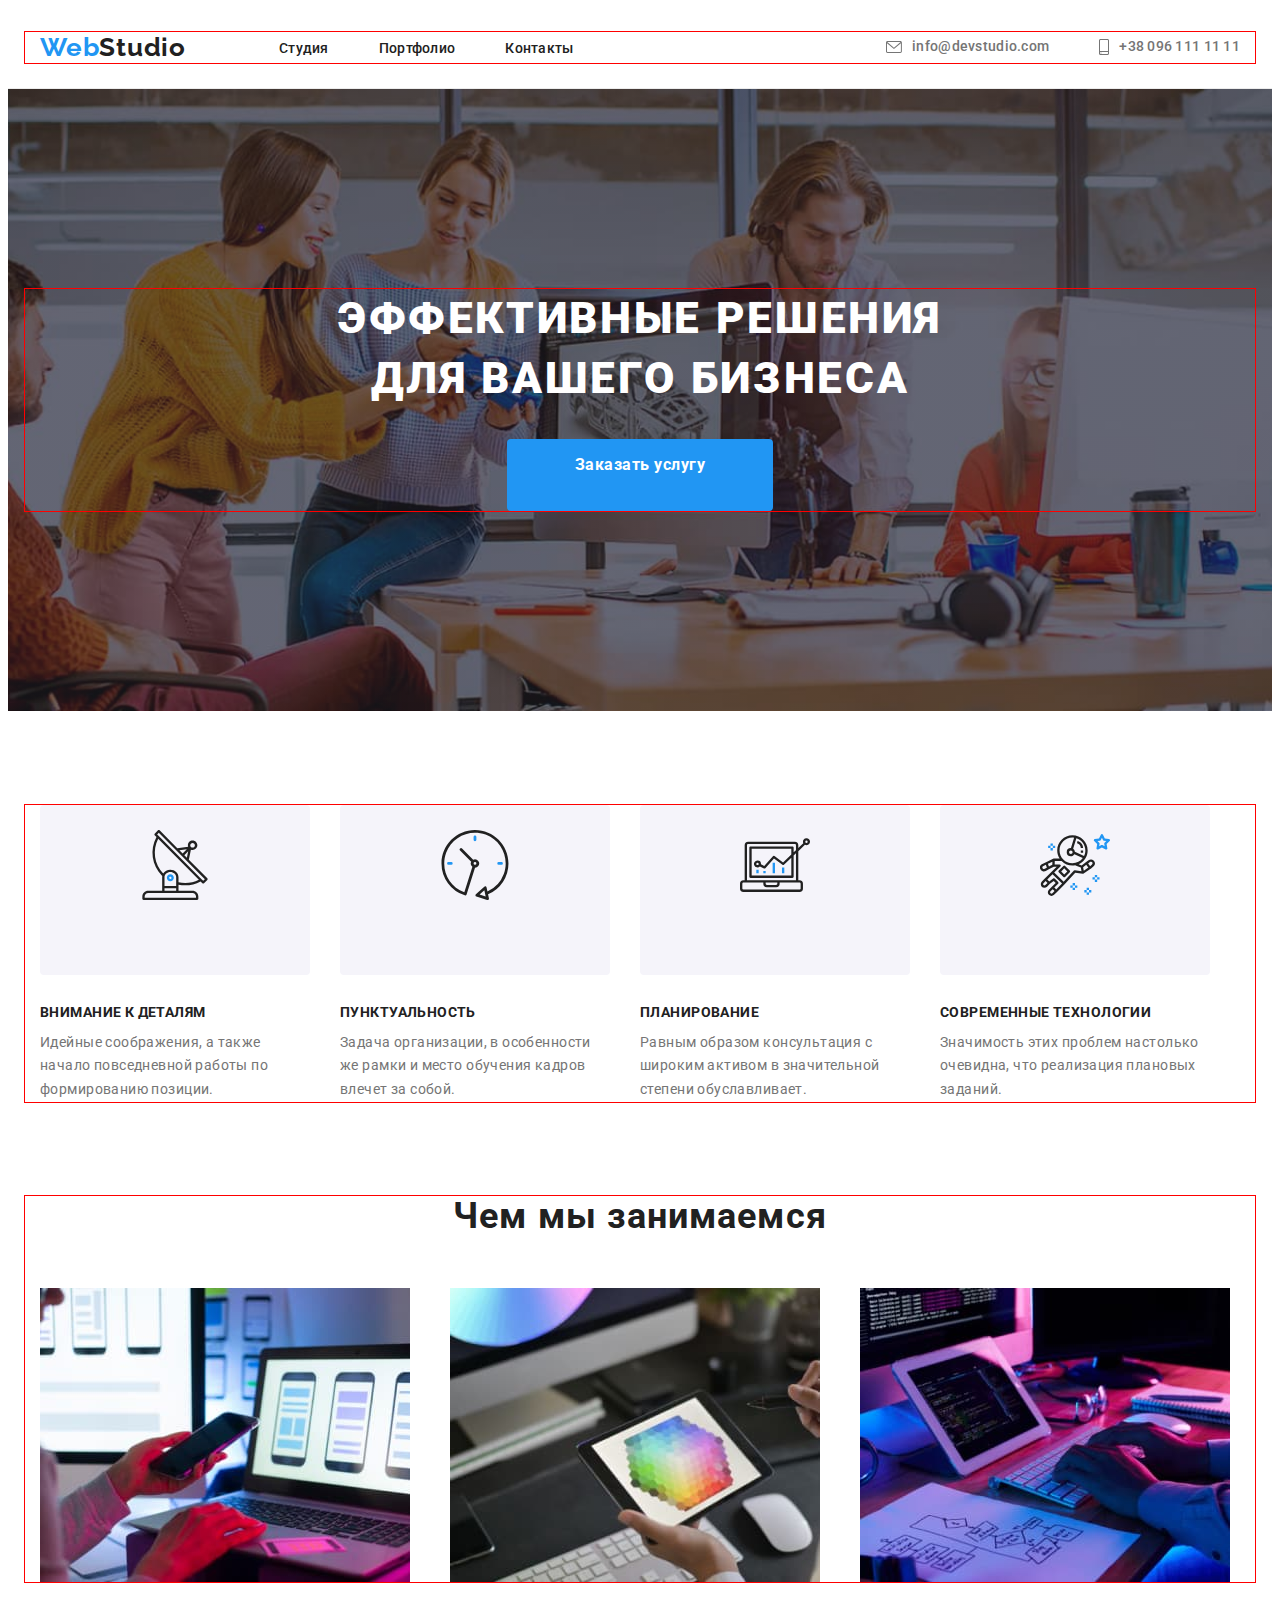
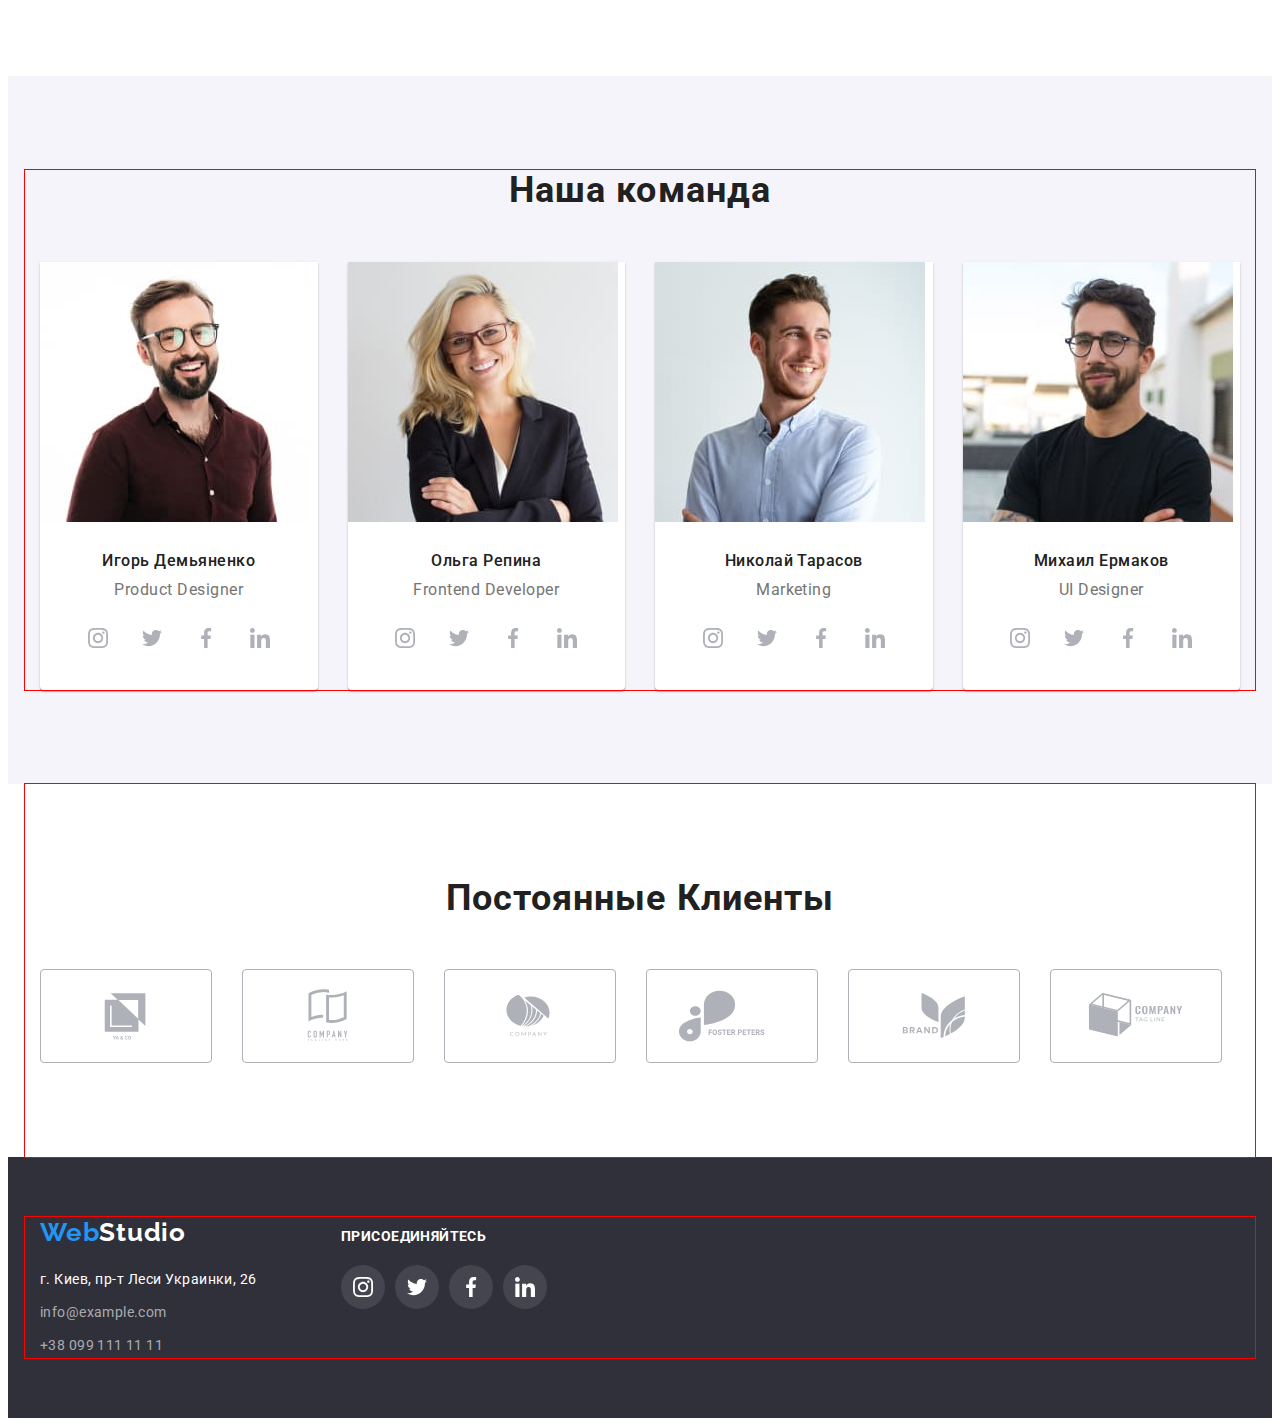
==== index.html @ a24ac218 "Создание репозитория hw-05" ====
<!DOCTYPE html>
<html lang="en">
<head>
    <meta charset="UTF-8">
    <meta http-equiv="X-UA-Compatible" content="IE=edge">
    <meta name="viewport" content="width=device-width, initial-scale=1.0">
    <title>WebStudio5</title>
    <link rel="preconnect" href="https://fonts.googleapis.com">
    <link rel="preconnect" href="https://fonts.gstatic.com" crossorigin>
    <link href="https://fonts.googleapis.com/css2?family=Raleway:wght@700&family=Roboto:wght@400;500;700;900&display=swap" rel="stylesheet">
    <link rel="stylesheet" href="https://cdnjs.cloudflare.com/ajax/libs/modern-normalize/1.1.0/modern-normalize.min.css" integrity="sha512-wpPYUAdjBVSE4KJnH1VR1HeZfpl1ub8YT/NKx4PuQ5NmX2tKuGu6U/JRp5y+Y8XG2tV+wKQpNHVUX03MfMFn9Q==" crossorigin="anonymous" referrerpolicy="no-referrer" />
    <link rel="stylesheet" href="./css/styles.css">
</head>
<body>

<header class="header">
    <div class="container header-container">
        <nav class="navigation">
            <a class="logo" href ="index.html"><span class="logo-title">Web</span>Studio</a>
            <ul class="header-list">
                <li class="header-item"><a href="./index.html" class="header-link">Студия</a></li>  
                <li class="header-item"><a href="./portfolio.html" class="header-link">Портфолио</a></li>
                <li class="header-item"><a href="" class="header-link">Контакты</a></li>
            </ul>
        </nav>
              <div class="header-contacts">
                     <ul class="contacts-list">
                         <li class="contacts-item">
                             <a class="contacts-link" href="mailto:info@devstudio.com">
                                <svg class="contacts-icon" width="16" height="12">
                                    <use href="./images/icons.svg#icon-email"></use>
                                        </svg>info@devstudio.com</a></li>
                         <li class="contacts-item">
                             <a class="contacts-link" href="tel:+38 096 111 11 11">
                                <svg class="contacts-icon-tel" width="10" height="16">
                                    <use href="./images/icons.svg#icon-smartphone"></use>
                                        </svg>+38 096 111 11 11</a></li>
                     </ul>
             </div>
  </div>   
</header>
<main>

    <!-- Hero -->
      <section class="hero">
          <div class="container hero-container">
              <h1 class="hero-title">Эффективные решения <br> для вашего бизнеса</h1>
              <a href="" class="hero-btn">Заказать услугу</a>
          </div>
      </section>

    <!-- Feature section -->
     <section class="feature section">
        <div class="container feature-container">
            <ul class="feature-list">
                <li class="feature-item">
                    <div class="feature-icon-bg">
                        <svg class="feature-icon" width="70 height="70>
                            <use href="./images/icons.svg#antenna"></use>
                        </svg>
                    </div>
                <h3 class="feature-title">Внимание к деталям</h3>
                <p class="feature-text">Идейные соображения, а также начало повседневной работы по формированию позиции.</p>
                </li>
        

                <li class="feature-item">
                    <div class="feature-icon-bg">
                        <svg class="feature-icon" width="70 height="70>
                            <use href="./images/icons.svg#clock"></use>
                        </svg>
                    </div>
                <h3 class="feature-title">Пунктуальность</h3>
                <p class="feature-text">Задача организации, в особенности же рамки и место обучения кадров влечет за собой.</p>
                </li>

                <li class="feature-item">
                    <div class="feature-icon-bg">
                        <svg class="feature-icon" width="70 height="70>
                            <use href="./images/icons.svg#diagram"></use>
                        </svg>
                    </div>
                <h3 class="feature-title">Планирование</h3>
                <p class="feature-text">Равным образом консультация с широким активом в значительной степени обуславливает.</p>
                </li>

                <li class="feature-item">
                    <div class="feature-icon-bg">
                        <svg class="feature-icon" width="70 height="70>
                            <use href="./images/icons.svg#astronaut"></use>
                        </svg>
                    </div>
                <h3 class="feature-title">Современные технологии</h3>
                <p class="feature-text">Значимость этих проблем настолько очевидна, что реализация плановых заданий.</p>
                </li>
            </ul>
    </div>
    </section>

    <!-- Skill section -->
    <section class="skill section">
        <div class="container">
            <h2 class="skill-title">Чем мы занимаемся</h2>
            <ul class="skill-list">
                <li class="skill-item"><img src="./images/first.jpg" alt="вёрстка"width="370"></li>
                <li class="skill-item"><img src="./images/second.jpg" alt="дизайн"width="370"></li>
                <li class="skill-item"><img src="./images/third.jpg" alt="оформление"width="370"></li>
            </ul>
    </div>
    </section>

    <!-- Work-section -->
    <section class="work section">
        <div class="container work-container">
            <h2 class="work-main-title">Наша команда</h2>
            <ul class="work-list">
                <li class="work-item"><img src="./images/igor.jpg" alt="игорь"width="270">
                    <div class="work-group">
                        <h3 class="work-title">Игорь Демьяненко</h3>
                        <p class="work-text">Product Designer</p>
                             <ul class="work-socials-list">
                                <li class="work-socials-item">
                                    <a href="" class="work-socials-link">
                                        <svg class="work-socials-icon" width="20" height="20">
                                            <use href="./images/icons.svg#icon-instagram"></use>
                                        </svg>
                                    </a>
                                </li>
                                <li class="work-socials-item">
                                    <a href="" class="work-socials-link">
                                        <svg class="work-socials-icon" width="20" height="20">
                                            <use href="./images/icons.svg#icon-twitter"></use>
                                        </svg>
                                    </a>
                                </li>
                                 <li class="work-socials-item">
                                    <a href="" class="work-socials-link">
                                        <svg class="work-socials-icon" width="20" height="20">
                                            <use href="./images/icons.svg#icon-facebook"></use>
                                        </svg>
                                    </a>
                                </li> 
                                <li class="work-socials-item">
                                    <a href="" class="work-socials-link">
                                        <svg class="work-socials-icon" width="20" height="20">
                                            <use href="./images/icons.svg#icon-linkedin"></use>
                                        </svg>
                                    </a>
                                </li>


                        </ul>
                    </div>
            </li>
            
                <li class="work-item"><img src="./images/olga.jpg" alt="ольга"width="270">
                    <div class="work-group">
                        <h3 class="work-title">Ольга Репина</h3>
                        <p class="work-text">Frontend Developer</p>
                        <ul class="work-socials-list">
                            <li class="work-socials-item">
                                <a href="" class="work-socials-link">
                                    <svg class="work-socials-icon" width="20" height="20">
                                    <use href="./images/icons.svg#icon-instagram"></use>
                                </svg>
                            </a>
                            </li>
                            <li class="work-socials-item">
                                <a href="" class="work-socials-link">
                                    <svg class="work-socials-icon" width="20" height="20">
                                        <use href="./images/icons.svg#icon-twitter"></use>
                                    </svg>
                            </a>
                            </li>
                             <li class="work-socials-item">
                                <a href="" class="work-socials-link">
                                    <svg class="work-socials-icon" width="20" height="20">
                                        <use href="./images/icons.svg#icon-facebook"></use>
                                    </svg>
                                </a>
                            </li>
                             <li class="work-socials-item">
                                <a href="" class="work-socials-link">
                                    <svg class="work-socials-icon" width="20" height="20">
                                        <use href="./images/icons.svg#icon-linkedin"></use>
                                    </svg>
                                </a>
                            </li>
                   </div>
               </li>
            
                <li class="work-item"><img src="./images/nikolay.jpg" alt="николай"width="270">
                     <div class="work-group">
                            <h3 class="work-title">Николай Тарасов</h3>
                            <p class="work-text">Marketing</p>
                            <ul class="work-socials-list">
                                <li class="work-socials-item">
                                    <a href="" class="work-socials-link">
                                        <svg class="work-socials-icon" width="20" height="20">
                                        <use href="./images/icons.svg#icon-instagram"></use>
                                    </svg>
                                </a>
                                </li>
                                <li class="work-socials-item">
                                    <a href="" class="work-socials-link">
                                        <svg class="work-socials-icon" width="20" height="20">
                                            <use href="./images/icons.svg#icon-twitter"></use>
                                        </svg>
                                </a>
                                </li>
                                 <li class="work-socials-item">
                                    <a href="" class="work-socials-link">
                                        <svg class="work-socials-icon" width="20" height="20">
                                            <use href="./images/icons.svg#icon-facebook"></use>
                                        </svg>
                                    </a>
                                </li>
                                 <li class="work-socials-item">
                                    <a href="" class="work-socials-link">
                                        <svg class="work-socials-icon" width="20" height="20">
                                            <use href="./images/icons.svg#icon-linkedin"></use>
                                        </svg>
                                    </a>
                                </li>
                    </div>
                </li>

                <li class="work-item"><img src="./images/mihail.jpg" alt="михаил"width="270">
                    <div class="work-group">
                        <h3 class="work-title">Михаил Ермаков</h3>
                        <p class="work-text">UI Designer</p>
                        <ul class="work-socials-list">
                            <li class="work-socials-item">
                                <a href="" class="work-socials-link">
                                    <svg class="work-socials-icon" width="20" height="20">
                                        <use href="./images/icons.svg#icon-instagram"></use>
                                    </svg>
                            </a>
                            </li>
                            <li class="work-socials-item">
                                <a href="" class="work-socials-link">
                                    <svg class="work-socials-icon" width="20" height="20">
                                        <use href="./images/icons.svg#icon-twitter"></use>
                                    </svg>
                            </a>
                            </li>
                             <li class="work-socials-item">
                                <a href="" class="work-socials-link">
                                    <svg class="work-socials-icon" width="20" height="20">
                                        <use href="./images/icons.svg#icon-facebook"></use>
                                    </svg>
                                </a>
                            </li>
                             <li class="work-socials-item">
                                <a href="" class="work-socials-link">
                                    <svg class="work-socials-icon" width="20" height="20">
                                        <use href="./images/icons.svg#icon-linkedin"></use>
                                    </svg>
                                </a>
                            </li>
                    </div>
               </li>
            </ul>
        </div>
    </section>

    <!-- Clients section -->
<section class="client section">
    <div class="container client">
    <h2 class="client-title">Постоянные Клиенты</h2> 
    <ul class="client-list">
        <li class="client-item">
            <a class="client-icon-bg" href="">
                <svg class="client-icon" width="106" height="60">
                    <use href="./images/icons.svg#icon-yaco"></use>
                </svg>
            </a>
            </li>
            
        <li class="client-item">
            <a class="client-icon-bg" href="">
                <svg class="client-icon" width="106" height="60">
                    <use href="./images/icons.svg#icon-tagcomp"></use>
                </svg>
            </a>
        </li> 


        <li class="client-item">
            <a class="client-icon-bg" href="">
                <svg class="client-icon" width="106" height="60">
                    <use href="./images/icons.svg#icon-circomp"></use>
                </svg>
            </a>
       </li>



        <li class="client-item">
            <a class="client-icon-bg" href="">
                <svg class="client-icon" width="106" height="60">
                    <use href="./images/icons.svg#icon-foster"></use>
                </svg>
            </a>
        </li>



        <li class="client-item">
            <a class="client-icon-bg" href="">
                <svg class="client-icon" width="106" height="60">
                    <use href="./images/icons.svg#icon-brand"></use>
                </svg>
            </a>
        
        
        </li>
        <li class="client-item">
            <a class="client-icon-bg" href="">
                <svg class="client-icon" width="106" height="60">
                    <use href="./images/icons.svg#icon-kvadrcomp"></use>
                </svg>
            </a>
        
        </li>
    </ul>
</div>


</section>



</main>

<footer class="footer">
    <div class="container main-footer">
        <div class="footer-container">
                <a class="logo-footer" href ="index.html"><span class="logo-title-footer">Web</span>Studio</a>
                <address>
                    <ul class="footer-list">
                    <li class="adress"><a class="adress" href="https://www.google.com/maps/d/u/0/viewer?msa=0&mid=10uSM3H-mIU3GznYo2szRIEphczw&ll=50.42732700000001%2C30.538092&z=17">г. Киев, пр-т Леси Украинки, 26</a></li>
                    <li class="footer-item"><a href="mailto:info@example.com" class="link">info@example.com</a></li>
                    <li class="footer-item"><a href="tel:+380991111111" class="link">+38 099 111 11 11</a></li>
                    </ul>   
                </address>  
        </div>
      <div class="footer-contact">
            <p class="footer-contact-text"> Присоединяйтесь</p>
            <ul class="footer-contact-list">
                <li class="footer-contact-item"><a href="" class="footer-contact-link">
                <svg class="footer-contact-icon" width="20" height="20">
                <use href="./images/icons.svg#icon-instagram"></use>
                </svg>
            </a></li>
            
            <li class="footer-contact-item"><a href="" class="footer-contact-link">
                <svg class="footer-contact-icon" width="20" height="20">
                    <use href="./images/icons.svg#icon-twitter"></use>
                    </svg>
            </a></li>
                
            <li class="footer-contact-item"><a href="" class="footer-contact-link">
                <svg class="footer-contact-icon" width="20" height="20">
                    <use href="./images/icons.svg#icon-facebook"></use>
                    </svg>
            </a></li>
                
            <li class="footer-contact-item"><a href="" class="footer-contact-link">
                <svg class="footer-contact-icon" width="20" height="20">
                    <use href="./images/icons.svg#icon-linkedin"></use>
                    </svg>
            </a></li>
        </ul>
    </div>
</div>
</footer>

</body>
</html>
---- css/styles.css ----
:root {
    --primary-text-color :#757575;
    --title-text-color :#212121;
    --accent-color :#2196F3;
    --item-text-color :#FFFFFF;
    --contact-text-color : rgba(255, 255, 255, 0.6);
    --hero-color : #2F303A;
}

p, h1, h2, h3, h4, h5, h6 {
    margin: 0;
}


body{
    background-color: var(--item-text-color);
    color:  var(--primary-text-color);
    font-family: Roboto, sans-serif;
    letter-spacing: 0.03em;
}

ul {
    margin: 0;
    padding: 0;
    list-style: none
}

img {
    display: block;

}

.container{
    width: 1200px;
    padding-left: 15px;
    padding-right: 15px;
    margin: 0 auto;
    outline: 1px solid red;
}

/* --------------------------------HEADER------------------------------- */

.header {
    background-color: var(--item-text-color);
    padding-top: 24px;
    padding-bottom: 25px;
    border-bottom: 1px solid #ECECEC;
}

.header-container {
    display: flex;
    align-items: center;
}

.header-contacts {
    display: flex;
    margin-left: auto;
}

.navigation {
display: flex;
align-items: center;
}

.header-list {
display: flex;

}

.header-item + .header-item {
margin-left: 50px;

}

.header-link {
    color: var(--title-text-color);    
    font-weight: 500;
    font-size: 14px;
    line-height: 1.14;
    letter-spacing: 0.02em;
    text-decoration: none;
}

.header-item :hover {
    color: var(--accent-color);
    text-decoration: none;  
}

.header-item :focus {
    color: var(--accent-color);
    font-weight: 500;
    font-size: 14px;
    line-height: 1.14;
    letter-spacing: 0.02em;
    text-decoration: none;
}

    /* logo */

.logo {
    color: var(--title-text-color);
    font-family:  Raleway, cursive;
    font-weight: bold;
    font-size: 26px;
    line-height: 1.19;
    letter-spacing: 0.03em;
    text-decoration: none;
    margin-right: 93px;
}
.logo-title{
    color: var(--accent-color);
}



/* -------------------------CONTACTS*/


.contacts-link {
    color: var(--primary-text-color);
    text-decoration: none;
    font-style: normal;
    font-weight: 500;
    font-size: 14px;
    line-height: 1.14;
    letter-spacing: 0.02em;
    align-items: center;
    display: flex;
    

}
.contacts-link:hover,
.contacts-link:focus {
    color: var(--accent-color);
}

.contacts-list  {
    display: flex;
    margin-left: auto;

}
.contacts-item + .contacts-item {
   margin-left: 50px;
} 

.contacts-icon{
   display: flex;
    align-items: center;
    justify-content: center;
    width: 16px;
    height: 12px;
    background-color: var(--item-text-color);
    fill: currentColor;
    margin-right: 10px;
}

    .contacts-icon-tel{
        align-items: center;
        justify-content: center;
        width: 10px;
        height: 16px;
        background-color: var(--item-text-color);
        
        margin-right: 10px;
        fill: currentColor;
    }



 
/* -------------------------------MAIN----------------------------------- */

/* SERVICE */


.service {
    padding-top: 94px;
    padding-bottom: 94px;
}


.button-list{
    display: flex;
    margin-bottom: 50px;
    justify-content: center;
    
}

.btn {
    color: var(--title-text-color);
    background-color: #F5F4FA;
    font-family: Roboto;
    font-style: normal;
    font-weight: 500;
    font-size: 16px;
    line-height: 1.62;
    letter-spacing: 0.03em;
    border-radius: 4px;
    margin-right: 8px;
    border: 1px solid transparent;
    padding: 6px 22px;
    border-radius: 4px;
}

.child {
    margin-right: -8px;
}


.btn-item :hover ,
.btn-item :focus {
    color: var(--item-text-color);
    background: #2196F3;
    cursor: pointer;
}


/* -------------------------------------HERO */

.hero {
    background: var(--hero-color);
    background-image: linear-gradient(rgba(47, 48, 58, 0.4),rgba(47, 48, 58, 0.4)), url(../images/hero-bg.jpg);
    background-repeat: no-repeat;
    background-position: center;
    background-size: cover;
    text-align: center;
     padding-top: 200px;
     padding-bottom: 200px; 
}



.hero-title {
    
    
    margin-bottom: 30px;
    color: var(--item-text-color);
    font-weight: 900;
    font-size: 44px;
    line-height: 1.36;
    
    letter-spacing: 0.06em;
    text-transform: uppercase;

    

}

/* hero btn */ 
.hero-btn {
    min-width: 200px;
    height: 50px;
    display: inline-block;
    border: 1px solid transparent;
    font-weight: bold;
    font-size: 16px;
    line-height: 1.87;
    padding: 10px 32px;
    border-radius: 4px;
    background-color: var(--accent-color);
    color: var(--item-text-color);
    text-decoration: none;
}

.hero-btn :hover,
.hero-btn :focus {
    background-color: black;
    color: var(--accent-color);
    
}


/*-----------------------------------------FEATURE */             

.feature {
    padding-top: 94px;
    padding-bottom: 94px;
}


.feature-list {
    display: flex;
 }

.feature-item {
    width: calc(100% / 4 - 30px);
    margin-left: 30px;
}

.feature-item:first-child{
    margin-left: 0px;
}

.feature-icon {
    width: 70px;
    height: 70px;
    display: flex;
    align-items: center;
    justify-content: center;
}

.feature-icon-bg{
    height: 120px;
    padding: 25px 100px;
    margin-bottom: 30px;
    background-color: #F5F4FA;
    border-radius: 4px;
}


.feature-title{
    color: var(--title-text-color);
    font-weight: bold;
    font-size: 14px;
    line-height: 1.14;
    letter-spacing: 0.03em;
    text-transform: uppercase;
    margin-bottom: 10px;
}

.feature-text {
    color: var(--primary-text-color);
    font-weight: normal;
    font-size: 14px;
    line-height: 1.71;
    letter-spacing: 0.03em;
}

/*----------------------------- SKILL */

.skill{
    padding-bottom: 94px;
}

.skill-list {
    display: flex;
    margin-left: -30px;
    
}

.skill-item{
    width: calc(100% / 3 - 30px);
    margin-left: 30px;
}



.skill-title {
    color: var(--title-text-color);
    font-weight: bold;
    font-size: 36px;
    line-height: 1.16;
    text-align: center;
    letter-spacing: 0.03em;
    margin-bottom: 50px;
    
}


  /* ------------------------------------WORK */
.work{
    padding-top: 94px;
    padding-bottom: 94px;
    background-color: #F5F4FA;
}

.work-group {
    padding-top: 30px;
    padding-bottom: 30px;
}


.work-list {
        display: flex;
        margin-left: -30px;
    
    }


.work-item {
        width: calc(100% / 4 - 30px);
        margin-left: 30px;
        background: #FFFFFF;
        border-radius: 0px 0px 4px 4px;
        box-shadow: 0px 1px 3px rgba(0, 0, 0, 0.12), 0px 1px 1px rgba(0, 0, 0, 0.14), 0px 2px 1px rgba(0, 0, 0, 0.2);
}



.work-main-title{
    color: var(--title-text-color);
    font-weight: bold;
    font-size: 36px;
    line-height: 1.16;
    text-align: center;
    letter-spacing: 0.03em;
    margin-bottom: 50px;
}

.work-title {
    color: var(--title-text-color);
    font-weight: 500;
    font-size: 16px;
    line-height: 1.18;
    text-align: center;
    letter-spacing: 0.03em;

}

.work-text{
    color: var(--primary-text-color);
    font-size: 16px;
    line-height: 1.18;
    text-align: center;
    letter-spacing: 0.03em;
    padding-top: 10px;
    padding-bottom: 16px;
}

.work-socials-list{
    display: flex;
    justify-content: center;
}

.work-socials-link{
    width: 44px;
    height: 44px;
    background-color: var(--item-text-color);
    border-radius: 50%;
    display: flex;
    align-items: center;
    justify-content: center;
    color: #AFB1B8;
}

.work-socials-icon {
    fill: currentColor;
}

.work-socials-link:hover,
.work-socials-link:focus {
    color: var(--item-text-color);
    background-color:  var(--accent-color);
    fill: #FFFFFF;
}





.work-socials-item + .work-socials-item{
    margin-left: 10px;
}


------------------------------------/* CLIENT */
.client {
    display: flex;
    padding-top: 94px;
    margin-bottom: 50px;
}

.client-icon{
    width: 106px;
    display: flex;
    align-items: center;
    justify-content: center;
    fill:  currentColor ;
}

.client-icon:hover,
.client-icon:focus{
    cursor: pointer;
    color: var(--accent-color);
    border-color: var(--accent-color);
}

.client-list {
    display: flex;
    padding-bottom: 94px;
}
.client-icon-bg {
    color: #AFB1B8;
    display: flex;
    align-items: center;
    justify-content: center;
    width: 170px;
    height: 92px;    
    border: 1px solid #AFB1B8;
    border-radius: 4px;
    
}

.client-icon-bg:hover,
.client-icon-bg:focus {
    cursor: pointer;
    color: var(--accent-color);
    border-color: var(--accent-color);
}

.client-item + .client-item {
    margin-left: 30px;
}


.client-title {
    color: var(--title-text-color);
    font-weight: bold;
    font-size: 36px;
    line-height: 1.16;
    text-align: center;
    letter-spacing: 0.03em;
    margin-bottom: 50px;
    padding-top: 94px;
}




/*------------------------------------- POSTER */
.poster-container{
  padding: 20px 24px;
  border-left:  1px solid #EEEEEE;
  border-right:  1px solid #EEEEEE;
  border-bottom:  1px solid #EEEEEE;
  
}


.poster-item:hover,
.poster-item:focus {
    box-shadow: 0px 1px 1px rgba(0, 0, 0, 0.12), 0px 4px 4px rgba(0, 0, 0, 0.06), 1px 4px 6px rgba(0, 0, 0, 0.16);
    }

.poster-list{
    display: flex;
    margin-left: -30px;   
    padding-bottom: -30px;
    flex-wrap: wrap;
    
}

.poster-item{
    width: calc(100% / 3 - 30px);
    margin-left: 30px;
    margin-bottom: 30px;
    
}

.poster-link {
    text-decoration: none;
}



.poster-title{
    color: var(--title-text-color);
    font-weight: bold;
    font-size: 18px;
    line-height: 2;
    letter-spacing: 0.06em;
    
    
}


.poster-text{
    color: var(--primary-text-color);
    font-size: 16px;
    line-height: 1.87;
    text-decoration: none;
    
}

/*-------------------------FOOTER-------------------------- */

.main-footer {
    display: flex;
    align-items: baseline;
}



.footer {
    background-color: var(--hero-color);
    padding-top: 60px;
    padding-bottom: 60px;
}




.logo-footer {
    color:     var(--item-text-color);
    font-family:  Raleway, cursive;
    font-weight: bold;
    font-size: 26px;
    line-height: 1.19;
    letter-spacing: 0.03em;
    text-decoration: none;
    
}

.logo-title-footer {
    color: var(--accent-color);

}

.footer-list {
    display: flex;
    flex-direction: column;
}

.adress{
    width: 231px;
    color: var(--item-text-color);
    font-style: normal;
    font-weight: normal;
    font-size: 14px;
    line-height: 1.71;
    text-decoration: none;
    margin-top: 20px;
   
   
}

.footer-item {
    margin-top: 9px;
    
}

.link {
    color: var(--contact-text-color);
    font-family: Roboto;
    font-style: normal;
    font-weight: 400;
    font-size: 14px;
    line-height: 1.71;
    text-decoration: none;
    letter-spacing: 0.03em;
}

.footer-item :hover ,
.footer-item :focus {
   color: var(--accent-color);
   cursor: pointer;
}


/*>>>>>>>>>>>>>>>>>>>>>>>>>>>>>>>>>>>> FOOTER_CONTACT */
.footer-contact {
    margin-left: 70px;
    
}

.footer-contact-text {
    font-weight: bold;
    font-size: 14px;
    line-height: 1.14;
    letter-spacing: 0.03em;
    text-transform: uppercase;
    color: #FFFFFF;
    margin-bottom: 20px;
}



.footer-contact-list {
    display: flex;
 
   
}

.footer-contact-item + .footer-contact-item {
    margin-left: 10px;
}

.footer-contact-link{
    width: 44px;
    height: 44px;
    background-color: #FFFFFF1A;
    border-radius: 50%;
    display: flex;
    align-items: center;
    justify-content: center;
    color: var(--item-text-color);
}

.footer-contact-icon {
    fill: currentColor;
}

.footer-contact-link:hover,
.footer-contact-link:focus {
    color: var(--item-text-color);
    background-color:  var(--accent-color);
    fill: #FFFFFF;  
}
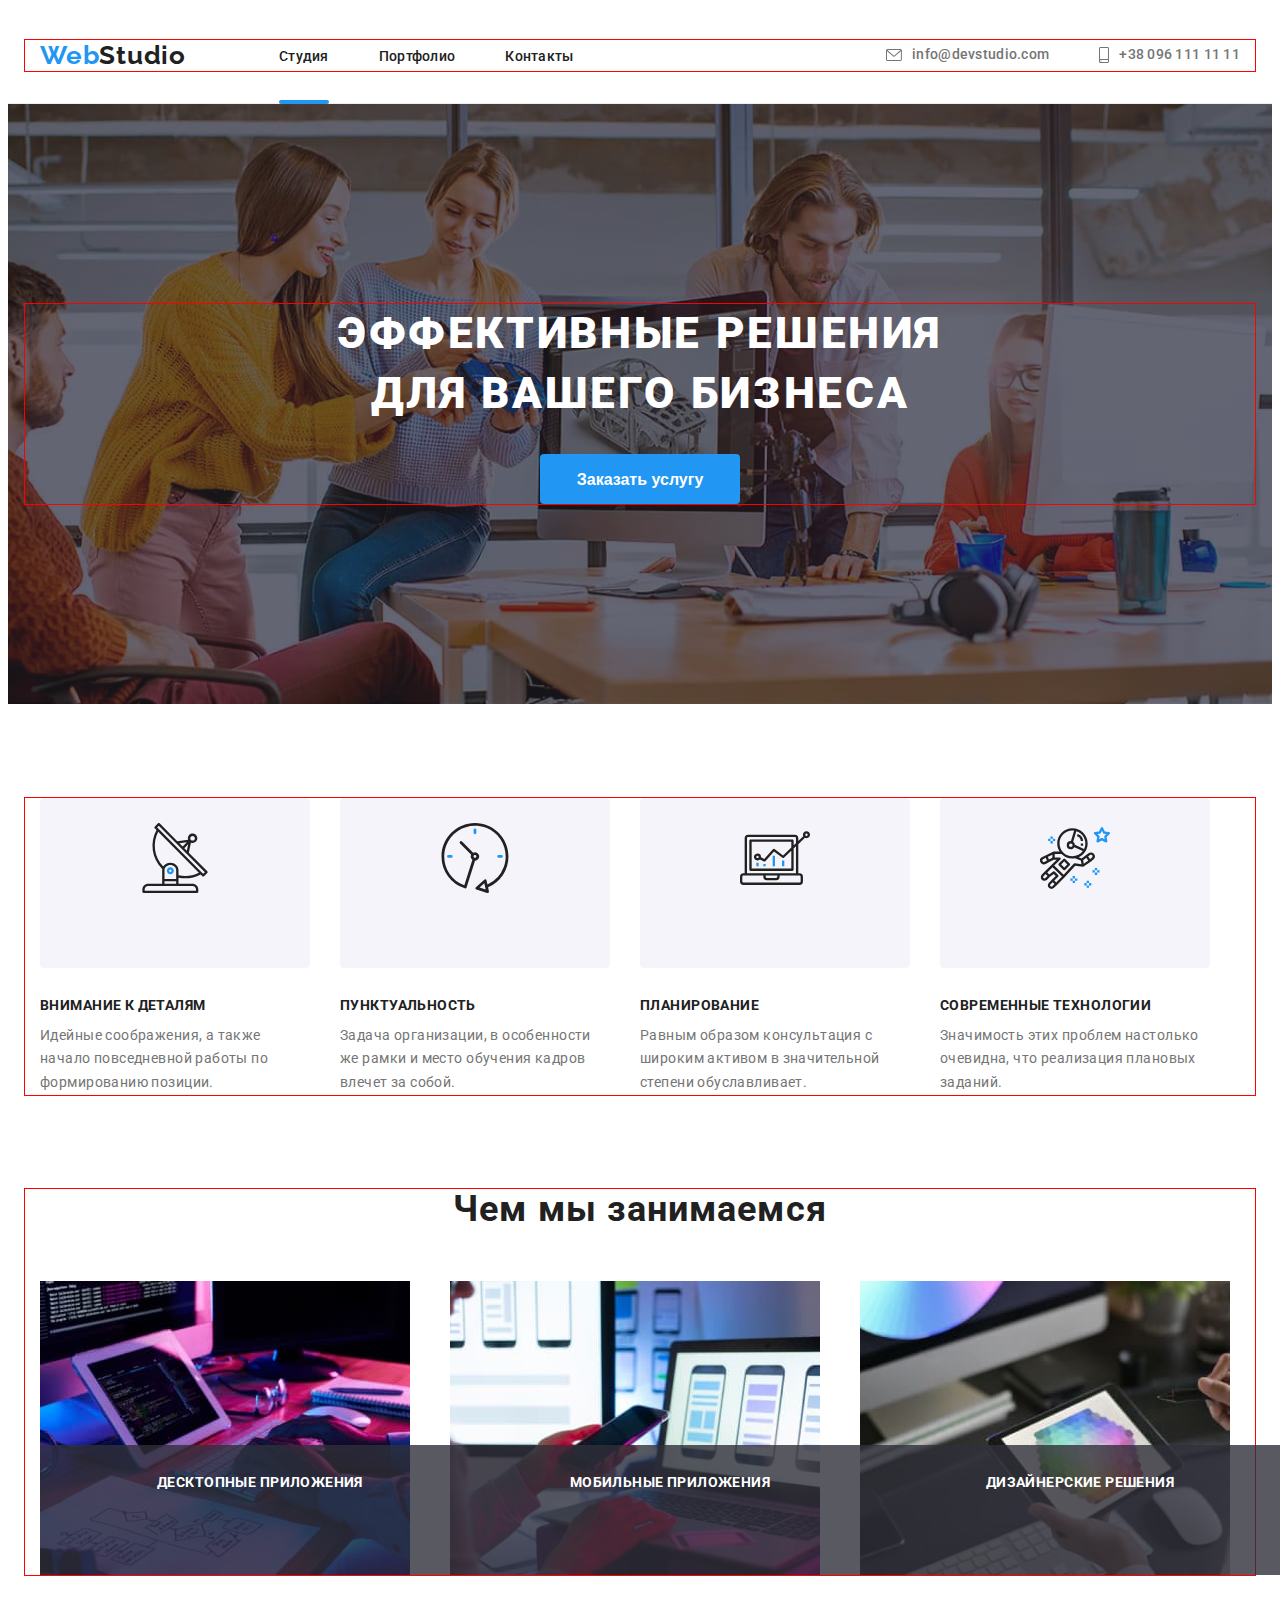
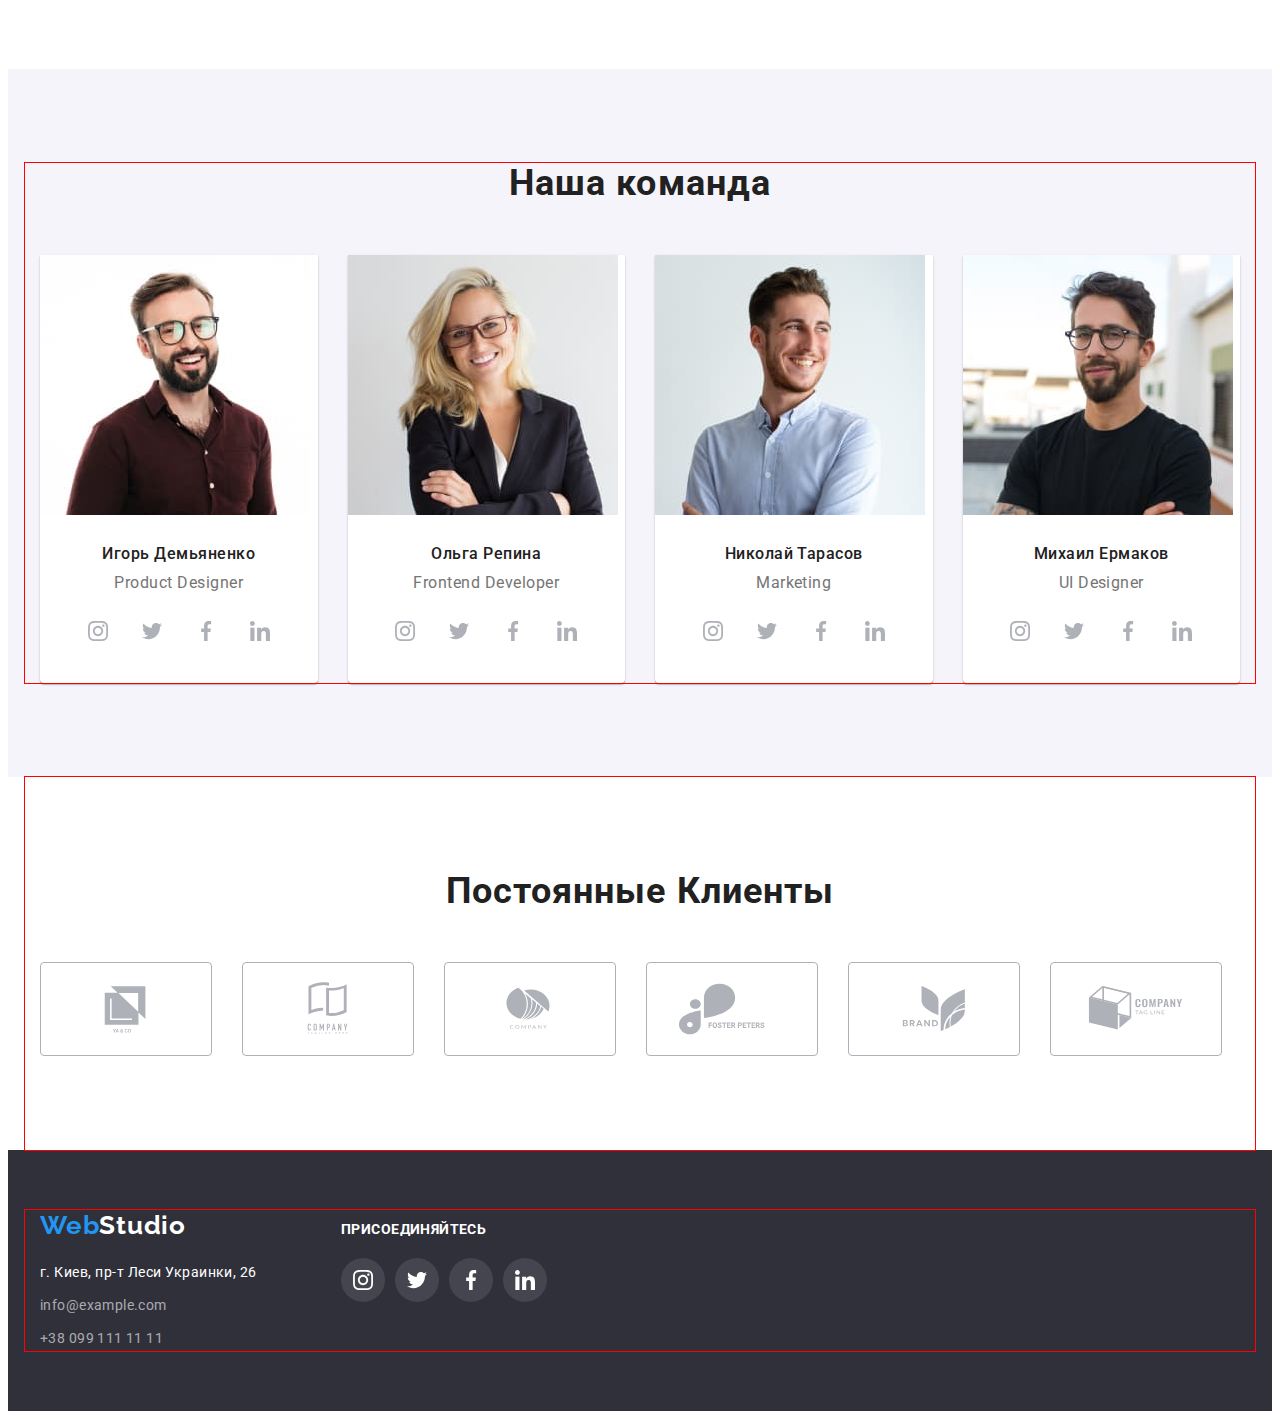
==== commit 0e866bb6: "Add modal" ====
--- a/index.html
+++ b/index.html
@@ -18,7 +18,7 @@
         <nav class="navigation">
             <a class="logo" href ="index.html"><span class="logo-title">Web</span>Studio</a>
             <ul class="header-list">
-                <li class="header-item"><a href="./index.html" class="header-link">Студия</a></li>  
+                <li class="header-item"><a href="./index.html" class="header-link current">Студия</a></li>  
                 <li class="header-item"><a href="./portfolio.html" class="header-link">Портфолио</a></li>
                 <li class="header-item"><a href="" class="header-link">Контакты</a></li>
             </ul>
@@ -45,8 +45,11 @@
       <section class="hero">
           <div class="container hero-container">
               <h1 class="hero-title">Эффективные решения <br> для вашего бизнеса</h1>
-              <a href="" class="hero-btn">Заказать услугу</a>
+              <button class=" hero-btn "type="button" data-modal-open >Заказать услугу</a>
           </div>
+
+
+
       </section>
 
     <!-- Feature section -->
@@ -55,7 +58,7 @@
             <ul class="feature-list">
                 <li class="feature-item">
                     <div class="feature-icon-bg">
-                        <svg class="feature-icon" width="70 height="70>
+                        <svg class="feature-icon" width="70" height="70">
                             <use href="./images/icons.svg#antenna"></use>
                         </svg>
                     </div>
@@ -66,7 +69,7 @@
 
                 <li class="feature-item">
                     <div class="feature-icon-bg">
-                        <svg class="feature-icon" width="70 height="70>
+                        <svg class="feature-icon" width="70" height="70">
                             <use href="./images/icons.svg#clock"></use>
                         </svg>
                     </div>
@@ -76,7 +79,7 @@
 
                 <li class="feature-item">
                     <div class="feature-icon-bg">
-                        <svg class="feature-icon" width="70 height="70>
+                        <svg class="feature-icon" width="70" height="70">
                             <use href="./images/icons.svg#diagram"></use>
                         </svg>
                     </div>
@@ -86,7 +89,7 @@
 
                 <li class="feature-item">
                     <div class="feature-icon-bg">
-                        <svg class="feature-icon" width="70 height="70>
+                        <svg class="feature-icon" width="70" height="70">
                             <use href="./images/icons.svg#astronaut"></use>
                         </svg>
                     </div>
@@ -102,9 +105,20 @@
         <div class="container">
             <h2 class="skill-title">Чем мы занимаемся</h2>
             <ul class="skill-list">
-                <li class="skill-item"><img src="./images/first.jpg" alt="вёрстка"width="370"></li>
-                <li class="skill-item"><img src="./images/second.jpg" alt="дизайн"width="370"></li>
-                <li class="skill-item"><img src="./images/third.jpg" alt="оформление"width="370"></li>
+                <li class="skill-item">
+                    <img src="./images/third.jpg" alt="оформление"width="370" height="294">
+                    <h3 class="skill-top-title">Десктопные приложения</h3>
+                    
+                </li>
+                <li class="skill-item">
+                    <img src="./images/first.jpg" alt="вёрстка"width="370" height="294">
+                    <h3 class="skill-top-title">Мобильные приложения</h3>
+                   
+                </li>
+                <li class="skill-item">
+                    <img src="./images/second.jpg" alt="дизайн"width="370" height="294">
+                    <h3 class="skill-top-title">Дизайнерские решения</h3>
+                </li>
             </ul>
     </div>
     </section>
@@ -376,5 +390,34 @@
 </div>
 </footer>
 
+<div class="backdrop is-hidden" data-modal>
+    <div class="modal">
+        <button class="modal-close-btn" type="button" data-modal-close> 
+                <svg class="modal-close-icon" width="11" height="11">
+                    <use href="./images/icons.svg#icon-close"></use>
+                </svg>
+        </button>
+    </div>
+</div>
+
+<script>
+(() => {
+    const refs = {
+      openModalBtn: document.querySelector("[data-modal-open]"),
+      closeModalBtn: document.querySelector("[data-modal-close]"),
+      modal: document.querySelector("[data-modal]"),
+    };
+  
+    refs.openModalBtn.addEventListener("click", toggleModal);
+    refs.closeModalBtn.addEventListener("click", toggleModal);
+  
+    function toggleModal() {
+      refs.modal.classList.toggle("is-hidden");
+    }
+  })();
+  </script>
+
+
+
 </body>
 </html>--- a/css/styles.css
+++ b/css/styles.css
@@ -38,12 +38,28 @@
     outline: 1px solid red;
 }
 
+.current {   
+    position: relative;
+}
+
+.current::after{
+    content: '';
+    width: 100%;
+    height: 4px;
+    position: absolute;
+    background-color: var(--accent-color);
+    border-radius: 2px;
+    left: 0;
+    bottom: -40px;
+}
 /* --------------------------------HEADER------------------------------- */
 
 .header {
+    
+    width: 100%;
     background-color: var(--item-text-color);
-    padding-top: 24px;
-    padding-bottom: 25px;
+    padding-top: 32px;
+    padding-bottom: 32px;
     border-bottom: 1px solid #ECECEC;
 }
 
@@ -79,6 +95,7 @@
     line-height: 1.14;
     letter-spacing: 0.02em;
     text-decoration: none;
+    transition: color 250ms cubic-bezier(0.4, 0, 0.2, 1);
 }
 
 .header-item :hover {
@@ -126,6 +143,7 @@
     letter-spacing: 0.02em;
     align-items: center;
     display: flex;
+    transition: color 250ms cubic-bezier(0.4, 0, 0.2, 1);
     
 
 }
@@ -170,10 +188,11 @@
  
 /* -------------------------------MAIN----------------------------------- */
 
-/* SERVICE */
+/* PORTFOLIO BUTTON */
 
 
 .service {
+    
     padding-top: 94px;
     padding-bottom: 94px;
 }
@@ -200,6 +219,7 @@
     border: 1px solid transparent;
     padding: 6px 22px;
     border-radius: 4px;
+    transition: color 250ms cubic-bezier(0.4, 0, 0.2, 1);
 }
 
 .child {
@@ -260,14 +280,16 @@
     background-color: var(--accent-color);
     color: var(--item-text-color);
     text-decoration: none;
-}
-
-.hero-btn :hover,
-.hero-btn :focus {
-    background-color: black;
-    color: var(--accent-color);
-    
-}
+    cursor: pointer;
+}
+
+.hero-btn:hover,
+.hero-btn:focus {
+    background-color: var(--accent-color);
+    color: var(--item-text-color);
+    
+}
+
 
 
 /*-----------------------------------------FEATURE */             
@@ -341,8 +363,26 @@
 .skill-item{
     width: calc(100% / 3 - 30px);
     margin-left: 30px;
-}
-
+    position: relative;
+  
+}
+
+.skill-top-title {
+    color: #FFFFFF;
+    font-weight: bold;
+    font-size: 14px;
+    line-height: 1.14;
+    text-align: center;
+    letter-spacing: 0.03em;
+    text-transform: uppercase;
+    position: absolute;
+    bottom: 0;
+    height: 70px;
+    width: 100%;
+    padding: 30px;
+    background: rgba(47, 48, 58, 0.8);
+}
+   
 
 
 .skill-title {
@@ -355,6 +395,7 @@
     margin-bottom: 50px;
     
 }
+
 
 
   /* ------------------------------------WORK */
@@ -431,7 +472,10 @@
     align-items: center;
     justify-content: center;
     color: #AFB1B8;
-}
+    transition: color 250ms cubic-bezier(0.4, 0, 0.2, 1);
+}
+
+
 
 .work-socials-icon {
     fill: currentColor;
@@ -466,6 +510,7 @@
     align-items: center;
     justify-content: center;
     fill:  currentColor ;
+    
 }
 
 .client-icon:hover,
@@ -488,6 +533,8 @@
     height: 92px;    
     border: 1px solid #AFB1B8;
     border-radius: 4px;
+    transition: color 250ms cubic-bezier(0.4, 0, 0.2, 1);
+   
     
 }
 
@@ -530,7 +577,15 @@
 .poster-item:hover,
 .poster-item:focus {
     box-shadow: 0px 1px 1px rgba(0, 0, 0, 0.12), 0px 4px 4px rgba(0, 0, 0, 0.06), 1px 4px 6px rgba(0, 0, 0, 0.16);
-    }
+
+}
+
+.poster-item:hover .poster-top-text {
+    transform: translateY(0);
+    
+}
+
+
 
 .poster-list{
     display: flex;
@@ -538,12 +593,32 @@
     padding-bottom: -30px;
     flex-wrap: wrap;
     
+}
+.poster-top-text{
+position: absolute;
+top: 0;
+left: 0;
+font-size: 18px;
+line-height: 1.55;
+letter-spacing: 0.03em;
+color: #FFFFFF;
+background-color: rgba(33, 150, 243, 0.9);
+padding: 30px;
+height: 100%;
+transform: translateY(100%);
+transition: transform 250ms cubic-bezier(0.4, 0, 0.2, 1);
+}
+
+.poster-wrap {
+    position: relative;
+    overflow: hidden;
 }
 
 .poster-item{
     width: calc(100% / 3 - 30px);
     margin-left: 30px;
     margin-bottom: 30px;
+    position: relative;
     
 }
 
@@ -638,6 +713,7 @@
     line-height: 1.71;
     text-decoration: none;
     letter-spacing: 0.03em;
+    transition: color 250ms cubic-bezier(0.4, 0, 0.2, 1);
 }
 
 .footer-item :hover ,
@@ -684,7 +760,12 @@
     align-items: center;
     justify-content: center;
     color: var(--item-text-color);
-}
+    transition: color 250ms cubic-bezier(0.4, 0, 0.2, 1);
+    
+}
+
+
+
 
 .footer-contact-icon {
     fill: currentColor;
@@ -697,3 +778,54 @@
     fill: #FFFFFF;  
 }
 
+.backdrop {
+    width: 100vw;
+    height: 100vh;
+    background-color: rgba(0, 0, 0, 0.2); 
+    position: fixed;
+    top: 0;
+    left: 0;
+}
+
+.modal {
+    width: 528px;
+    min-height: 581px;
+    background-color: #FFFFFF;
+    border-radius: 10px;
+    position: absolute;
+    top: 50%;
+    left: 50%;
+    transform: translate(-50%, -50%);
+    transition: transform 250ms cubic-bezier(0.4, 0, 0.2, 1);
+}
+
+.modal-close-btn {
+    width: 30px;
+    height: 30px;
+    border-radius: 50%;
+    border: 1px solid rgba(0, 0, 0, 0.1);
+    background-color: transparent;
+    position: absolute;
+    top: 10px;
+    right: 10px;
+    display: flex;
+    justify-content: center;
+    align-items: center;
+    cursor: pointer;
+}
+
+
+.is-hidden {
+    opacity: 0;
+    pointer-events: none;
+    visibility: hidden;
+}
+
+
+
+.modal-close-icon {
+     width: 11px;
+     height: 11px;
+    
+ 
+}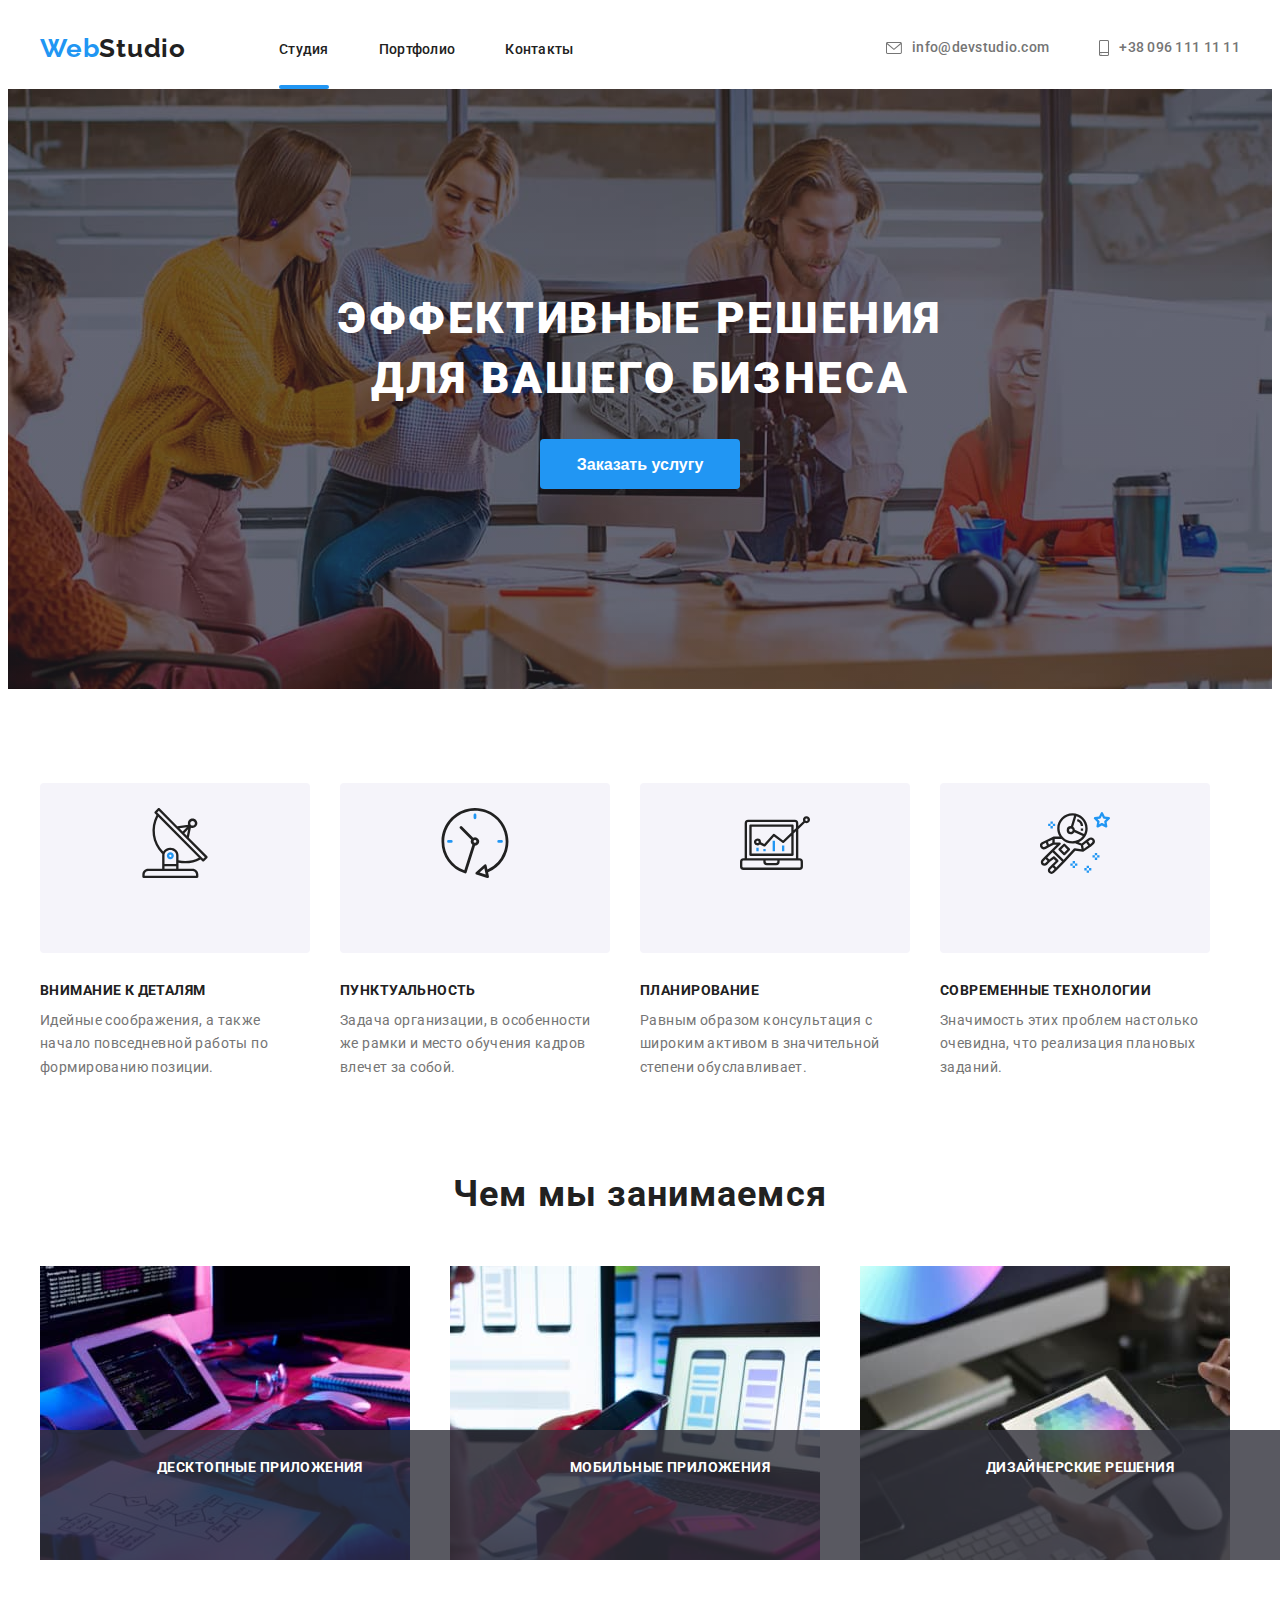
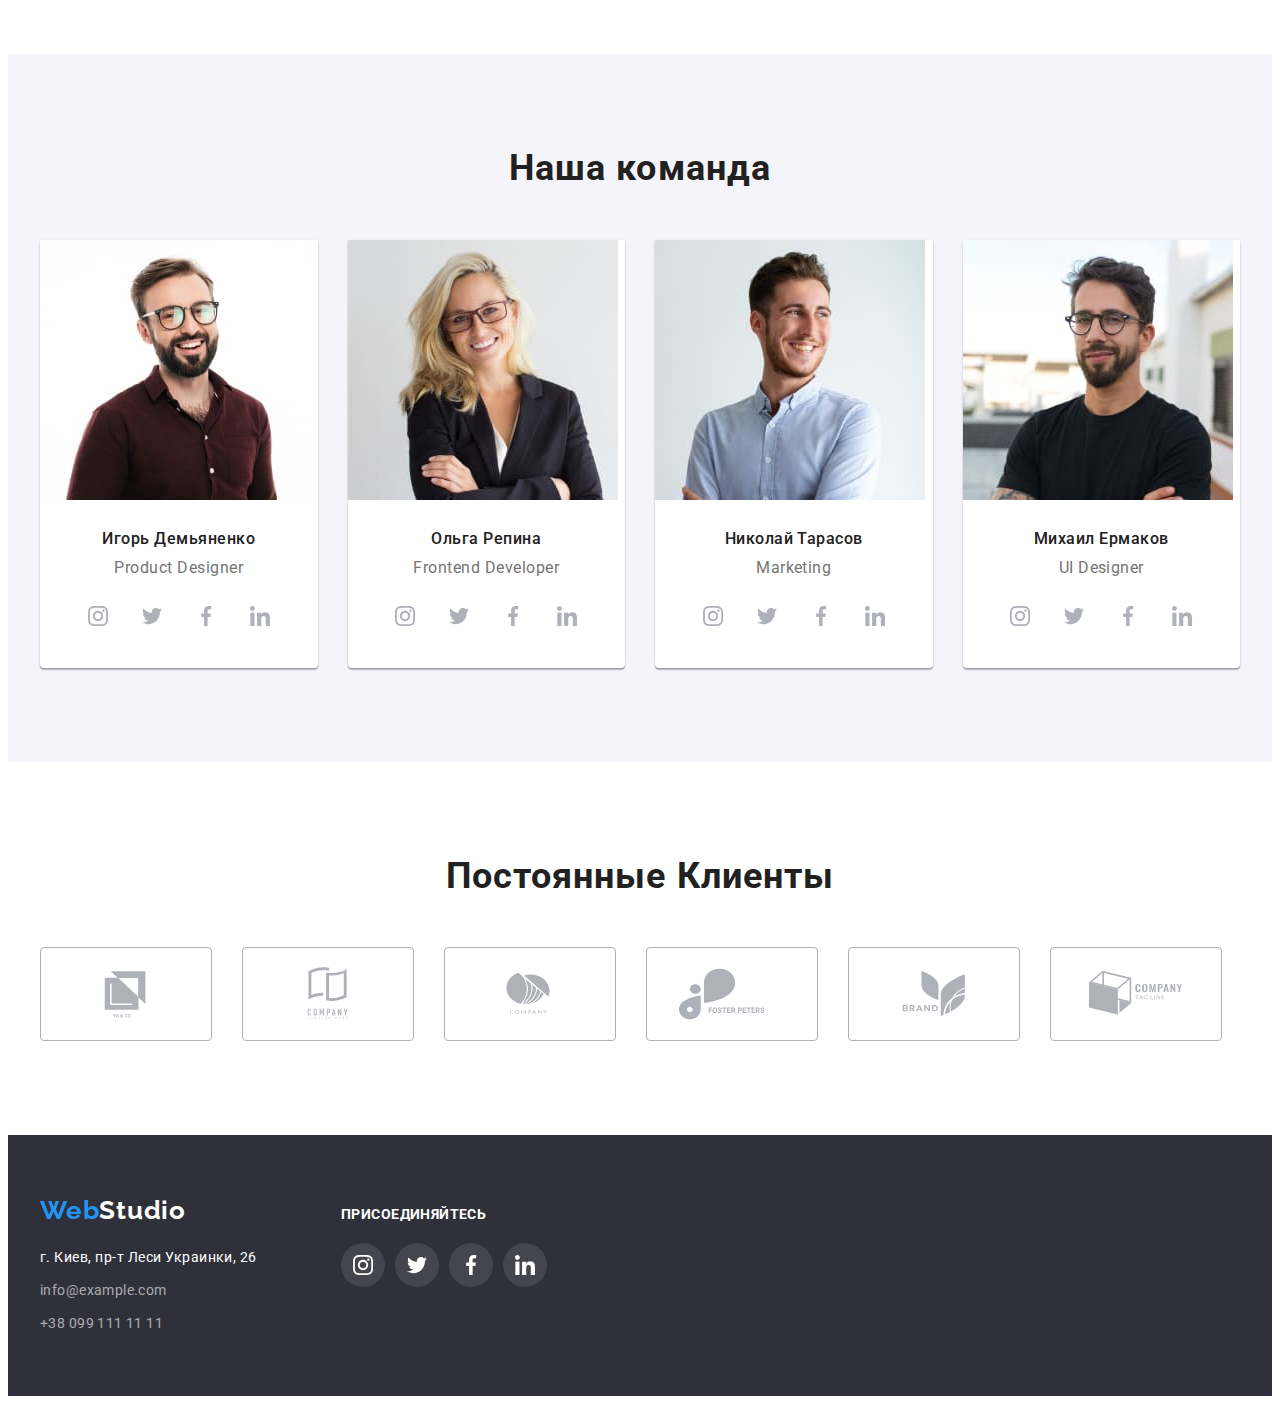
==== commit 5e1d1d45: "Fix problems" ====
--- a/index.html
+++ b/index.html
@@ -278,13 +278,13 @@
         </div>
     </section>
 
-    <!-- Clients section -->
-<section class="client section">
-    <div class="container client">
-    <h2 class="client-title">Постоянные Клиенты</h2> 
-    <ul class="client-list">
-        <li class="client-item">
-            <a class="client-icon-bg" href="">
+    <!-- Client section -->
+    <section class="client section">
+        <div class="container client-container">
+            <h2 class="client-title">Постоянные Клиенты</h2> 
+            <ul class="client-list">
+                 <li class="client-item">
+                    <a class="client-icon-bg" href="">
                 <svg class="client-icon" width="106" height="60">
                     <use href="./images/icons.svg#icon-yaco"></use>
                 </svg>
--- a/css/styles.css
+++ b/css/styles.css
@@ -35,7 +35,7 @@
     padding-left: 15px;
     padding-right: 15px;
     margin: 0 auto;
-    outline: 1px solid red;
+    
 }
 
 .current {   
@@ -50,16 +50,20 @@
     background-color: var(--accent-color);
     border-radius: 2px;
     left: 0;
-    bottom: -40px;
+    bottom: -32px;
+       
 }
 /* --------------------------------HEADER------------------------------- */
 
 .header {
-    
     width: 100%;
     background-color: var(--item-text-color);
-    padding-top: 32px;
-    padding-bottom: 32px;
+    padding-top: 25px;
+    padding-bottom: 25px;
+    
+}
+
+.portfolio {
     border-bottom: 1px solid #ECECEC;
 }
 
@@ -96,6 +100,7 @@
     letter-spacing: 0.02em;
     text-decoration: none;
     transition: color 250ms cubic-bezier(0.4, 0, 0.2, 1);
+   
 }
 
 .header-item :hover {
@@ -123,6 +128,7 @@
     letter-spacing: 0.03em;
     text-decoration: none;
     margin-right: 93px;
+    transition: color 250ms cubic-bezier(0.4, 0, 0.2, 1);
 }
 .logo-title{
     color: var(--accent-color);
@@ -218,13 +224,13 @@
     margin-right: 8px;
     border: 1px solid transparent;
     padding: 6px 22px;
-    border-radius: 4px;
-    transition: color 250ms cubic-bezier(0.4, 0, 0.2, 1);
+    transition: color 250ms cubic-bezier(0.4, 0, 0.2, 1) , background-color 250ms cubic-bezier(0.4, 0, 0.2, 1) ;
 }
 
 .child {
     margin-right: -8px;
 }
+
 
 
 .btn-item :hover ,
@@ -232,6 +238,8 @@
     color: var(--item-text-color);
     background: #2196F3;
     cursor: pointer;
+    box-shadow: 0px 3px 1px rgba(0, 0, 0, 0.1), 0px 1px 2px rgba(0, 0, 0, 0.08), 0px 2px 2px rgba(0, 0, 0, 0.12);
+    border-radius: 4px;
 }
 
 
@@ -472,10 +480,9 @@
     align-items: center;
     justify-content: center;
     color: #AFB1B8;
-    transition: color 250ms cubic-bezier(0.4, 0, 0.2, 1);
-}
-
-
+    transition: color 250ms cubic-bezier(0.4, 0, 0.2, 1) , background-color 250ms cubic-bezier(0.4, 0, 0.2, 1);
+    
+}
 
 .work-socials-icon {
     fill: currentColor;
@@ -486,8 +493,8 @@
     color: var(--item-text-color);
     background-color:  var(--accent-color);
     fill: #FFFFFF;
-}
-
+    
+}
 
 
 
@@ -497,14 +504,28 @@
 }
 
 
-------------------------------------/* CLIENT */
+/* --------------------------------------CLIENT */
+
 .client {
     display: flex;
     padding-top: 94px;
+    padding-bottom: 94px;
+}
+
+
+
+.client-title {
+    color: var(--title-text-color);
+    font-weight: bold;
+    font-size: 36px;
+    line-height: 1.16;
+    text-align: center;
+    letter-spacing: 0.03em;
     margin-bottom: 50px;
 }
 
-.client-icon{
+
+.client-icon {
     width: 106px;
     display: flex;
     align-items: center;
@@ -522,7 +543,7 @@
 
 .client-list {
     display: flex;
-    padding-bottom: 94px;
+  
 }
 .client-icon-bg {
     color: #AFB1B8;
@@ -533,8 +554,7 @@
     height: 92px;    
     border: 1px solid #AFB1B8;
     border-radius: 4px;
-    transition: color 250ms cubic-bezier(0.4, 0, 0.2, 1);
-   
+    transition: color 250ms  cubic-bezier(0.4, 0, 0.2, 1) , background-color 250ms  cubic-bezier(0.4, 0, 0.2, 1) ;
     
 }
 
@@ -543,22 +563,11 @@
     cursor: pointer;
     color: var(--accent-color);
     border-color: var(--accent-color);
+    
 }
 
 .client-item + .client-item {
     margin-left: 30px;
-}
-
-
-.client-title {
-    color: var(--title-text-color);
-    font-weight: bold;
-    font-size: 36px;
-    line-height: 1.16;
-    text-align: center;
-    letter-spacing: 0.03em;
-    margin-bottom: 50px;
-    padding-top: 94px;
 }
 
 
@@ -595,18 +604,19 @@
     
 }
 .poster-top-text{
-position: absolute;
-top: 0;
-left: 0;
-font-size: 18px;
-line-height: 1.55;
-letter-spacing: 0.03em;
-color: #FFFFFF;
-background-color: rgba(33, 150, 243, 0.9);
-padding: 30px;
-height: 100%;
-transform: translateY(100%);
-transition: transform 250ms cubic-bezier(0.4, 0, 0.2, 1);
+    position: absolute;
+    top: 0;
+    left: 0;
+    font-size: 18px;
+    line-height: 1.55;
+    letter-spacing: 0.03em;
+    color: #FFFFFF;
+    background-color: rgba(33, 150, 243, 0.9);
+    padding: 30px;
+    height: 100%;
+    transform: translateY(100%);
+    transition-duration: 250ms;
+    transition-timing-function: cubic-bezier(0.4, 0, 0.2, 1);
 }
 
 .poster-wrap {
@@ -673,7 +683,7 @@
     line-height: 1.19;
     letter-spacing: 0.03em;
     text-decoration: none;
-    
+    transition: color 250ms cubic-bezier(0.4, 0, 0.2, 1);
 }
 
 .logo-title-footer {
@@ -695,7 +705,7 @@
     line-height: 1.71;
     text-decoration: none;
     margin-top: 20px;
-   
+    transition: color 250ms cubic-bezier(0.4, 0, 0.2, 1);
    
 }
 
@@ -760,7 +770,7 @@
     align-items: center;
     justify-content: center;
     color: var(--item-text-color);
-    transition: color 250ms cubic-bezier(0.4, 0, 0.2, 1);
+    transition: color 250ms cubic-bezier(0.4, 0, 0.2, 1) , background-color 250ms cubic-bezier(0.4, 0, 0.2, 1) ;
     
 }
 
@@ -785,18 +795,20 @@
     position: fixed;
     top: 0;
     left: 0;
+    transition: opacity 250ms, visibility 250ms;
 }
 
 .modal {
     width: 528px;
     min-height: 581px;
     background-color: #FFFFFF;
-    border-radius: 10px;
     position: absolute;
     top: 50%;
     left: 50%;
     transform: translate(-50%, -50%);
-    transition: transform 250ms cubic-bezier(0.4, 0, 0.2, 1);
+    box-shadow: 0px 1px 3px rgba(0, 0, 0, 0.12), 0px 1px 1px rgba(0, 0, 0, 0.14), 0px 2px 1px rgba(0, 0, 0, 0.2);
+    border-radius: 4px;
+    
 }
 
 .modal-close-btn {
